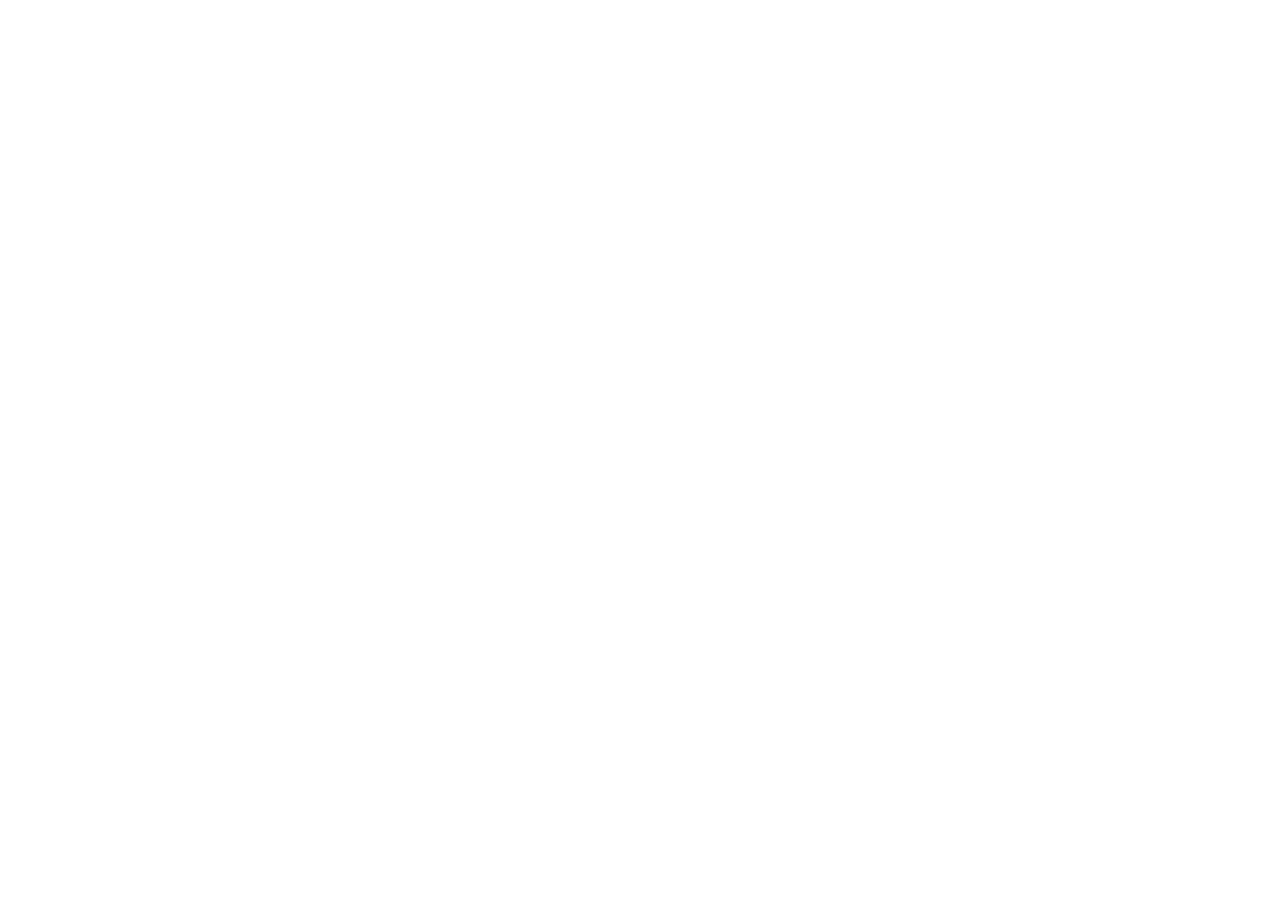
==== about.html @ 52d5bf9d "created the files structure" ====
<!DOCTYPE html>
<html lang="en">
<head>
    <meta charset="UTF-8">
    <meta http-equiv="X-UA-Compatible" content="IE=edge">
    <meta name="viewport" content="width=device-width, initial-scale=1.0">
    <title>Document</title>
</head>
<body>
    
</body>
</html>
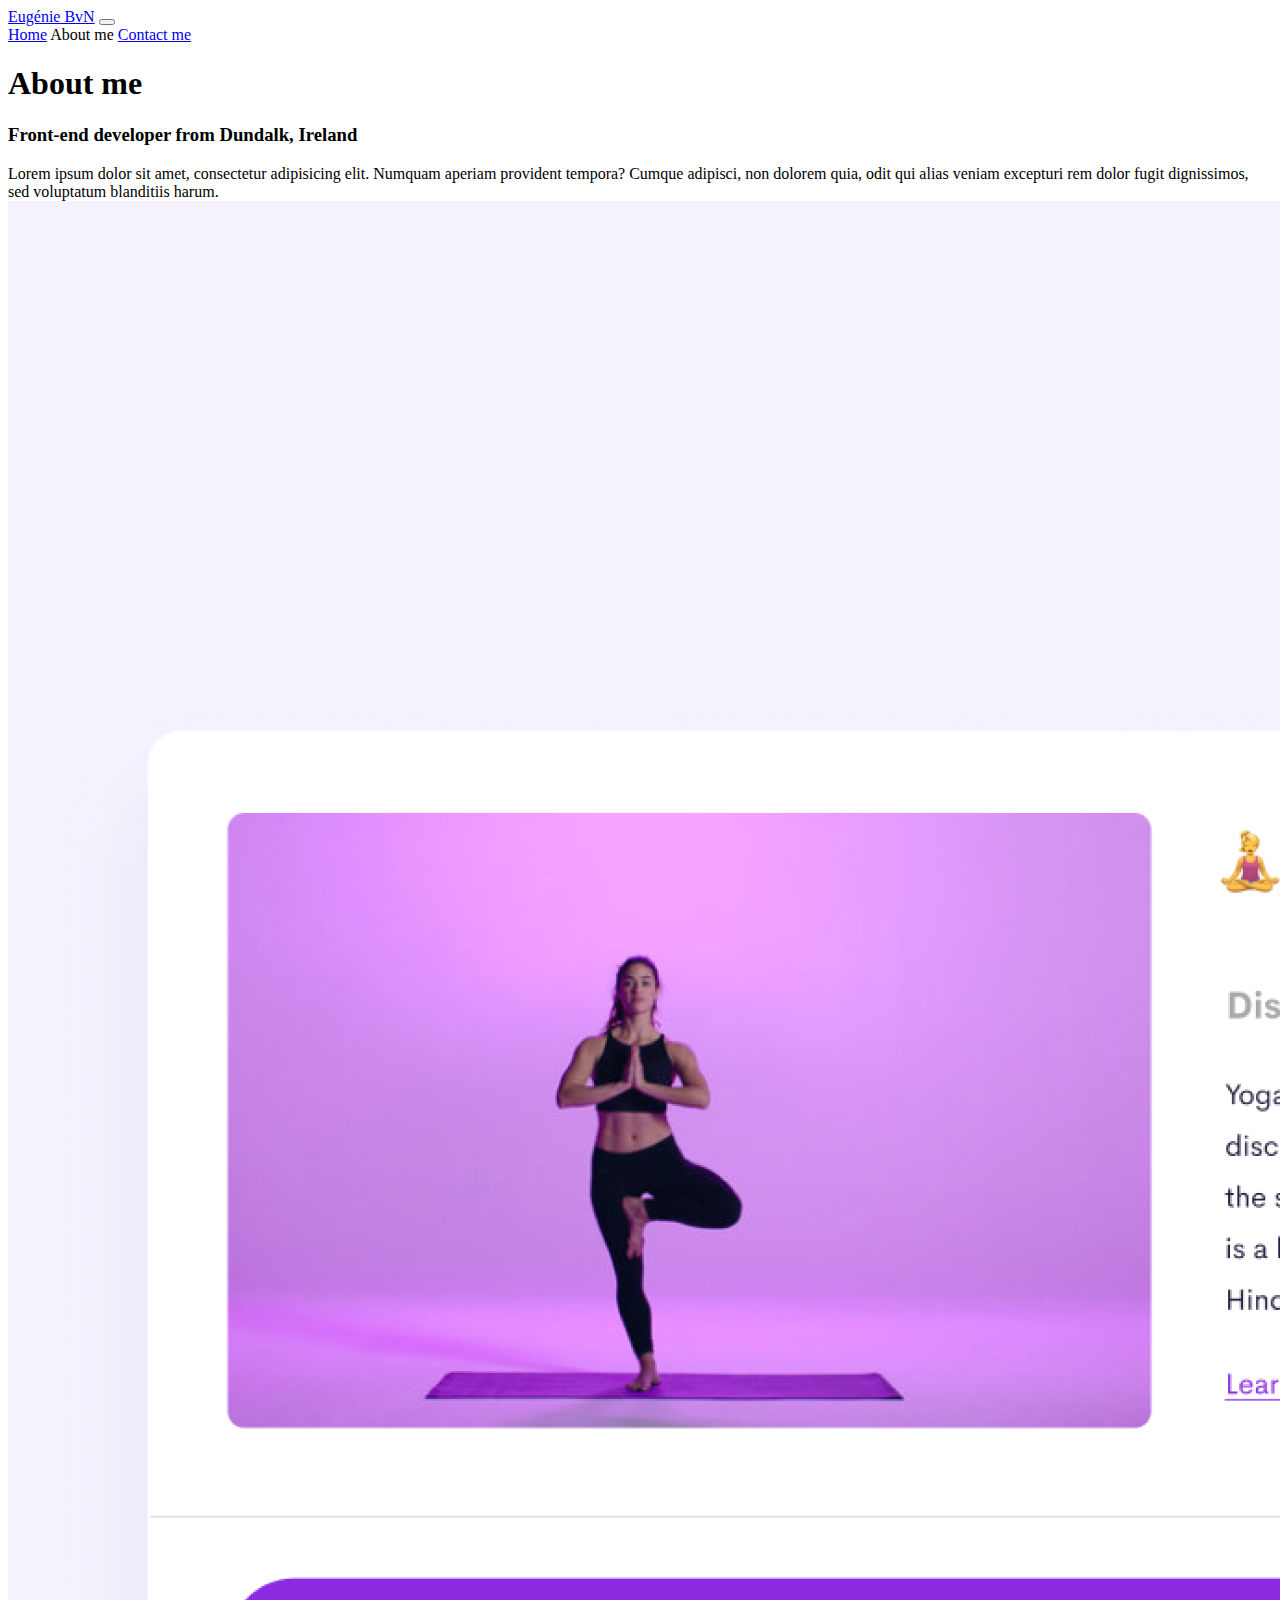
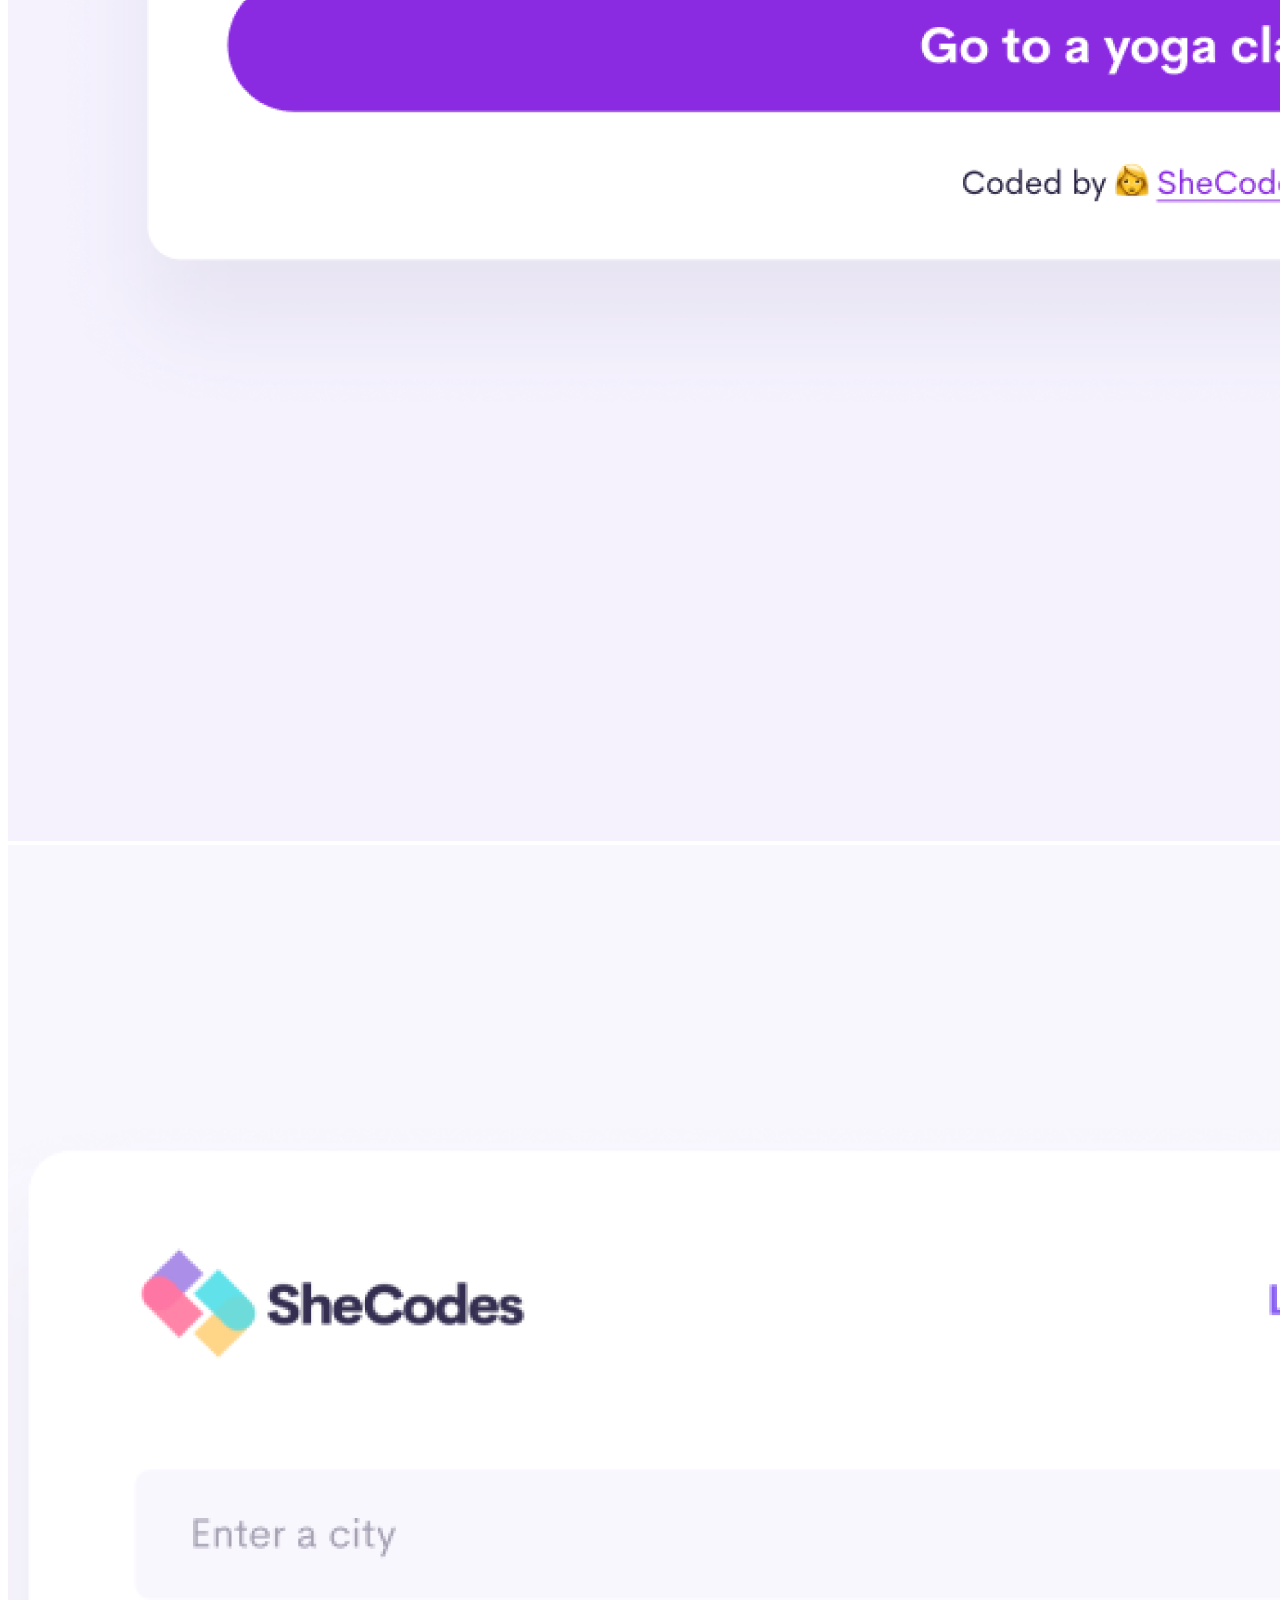
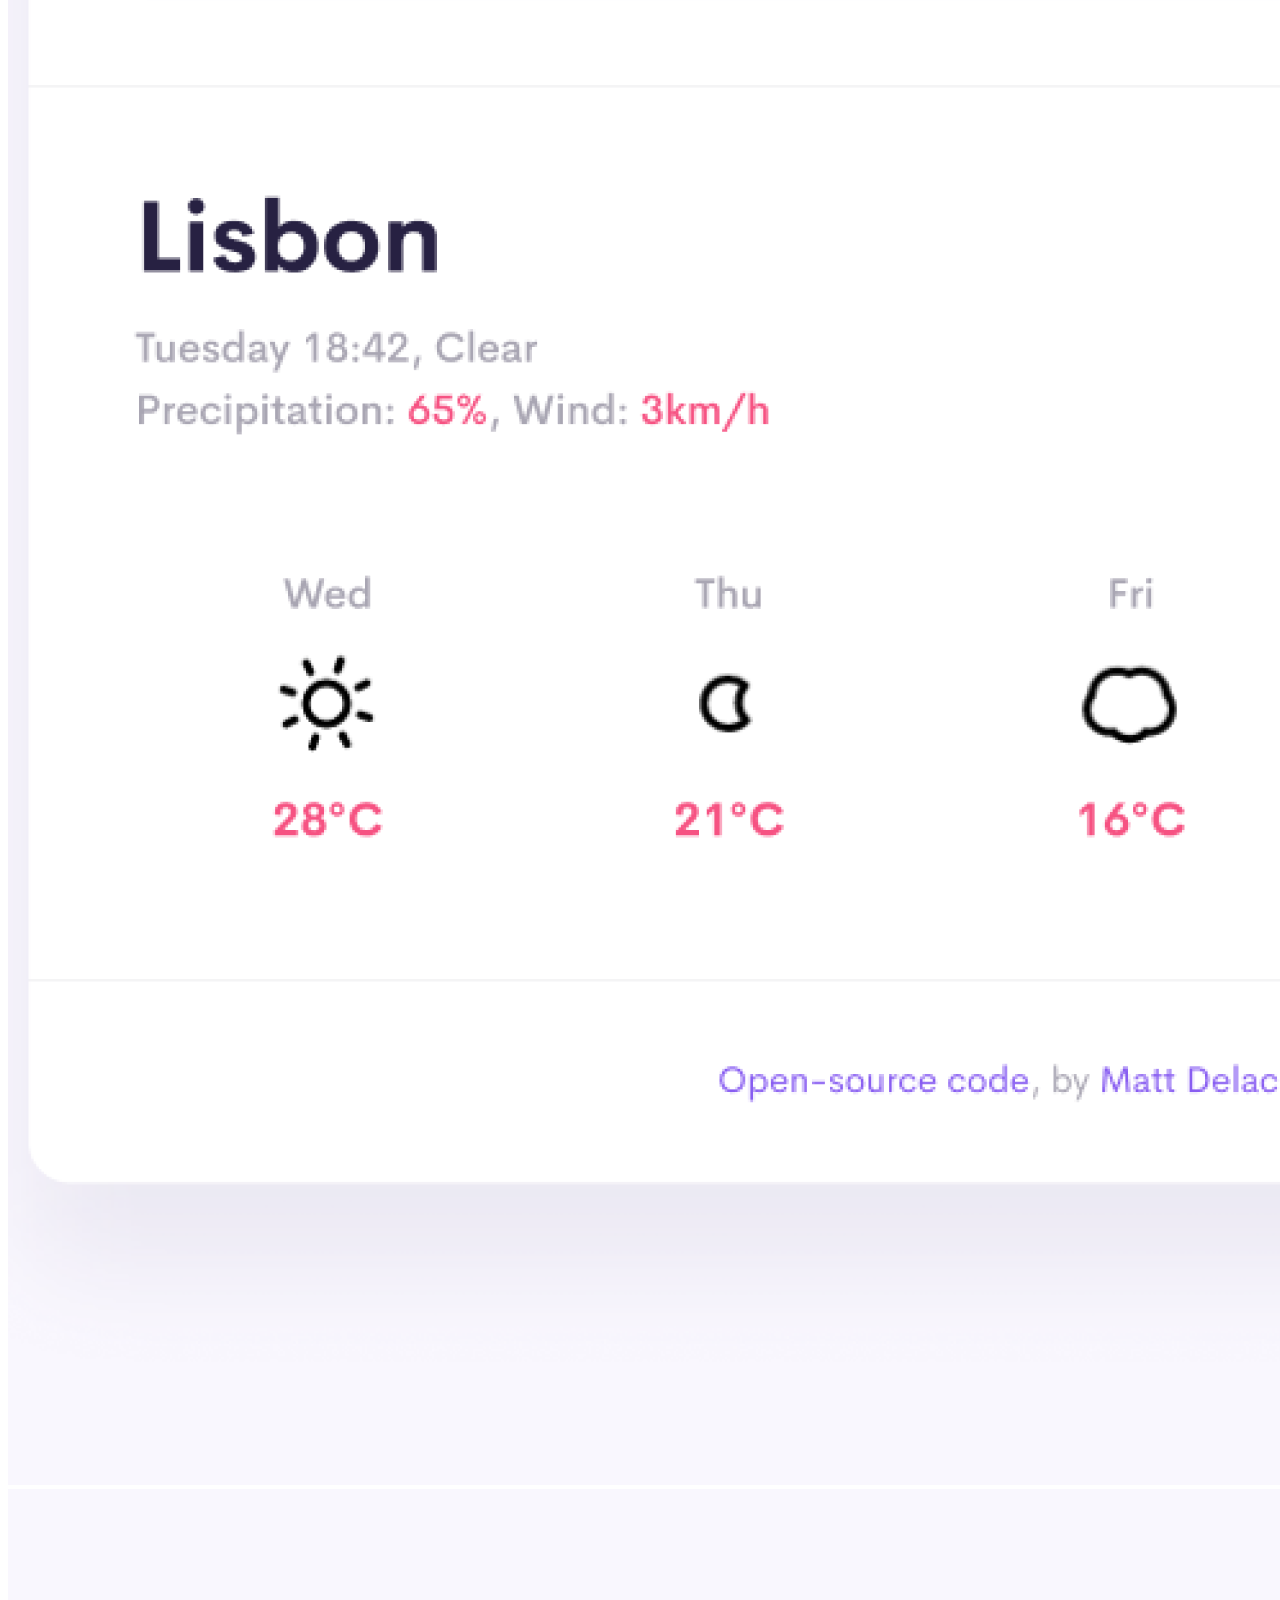
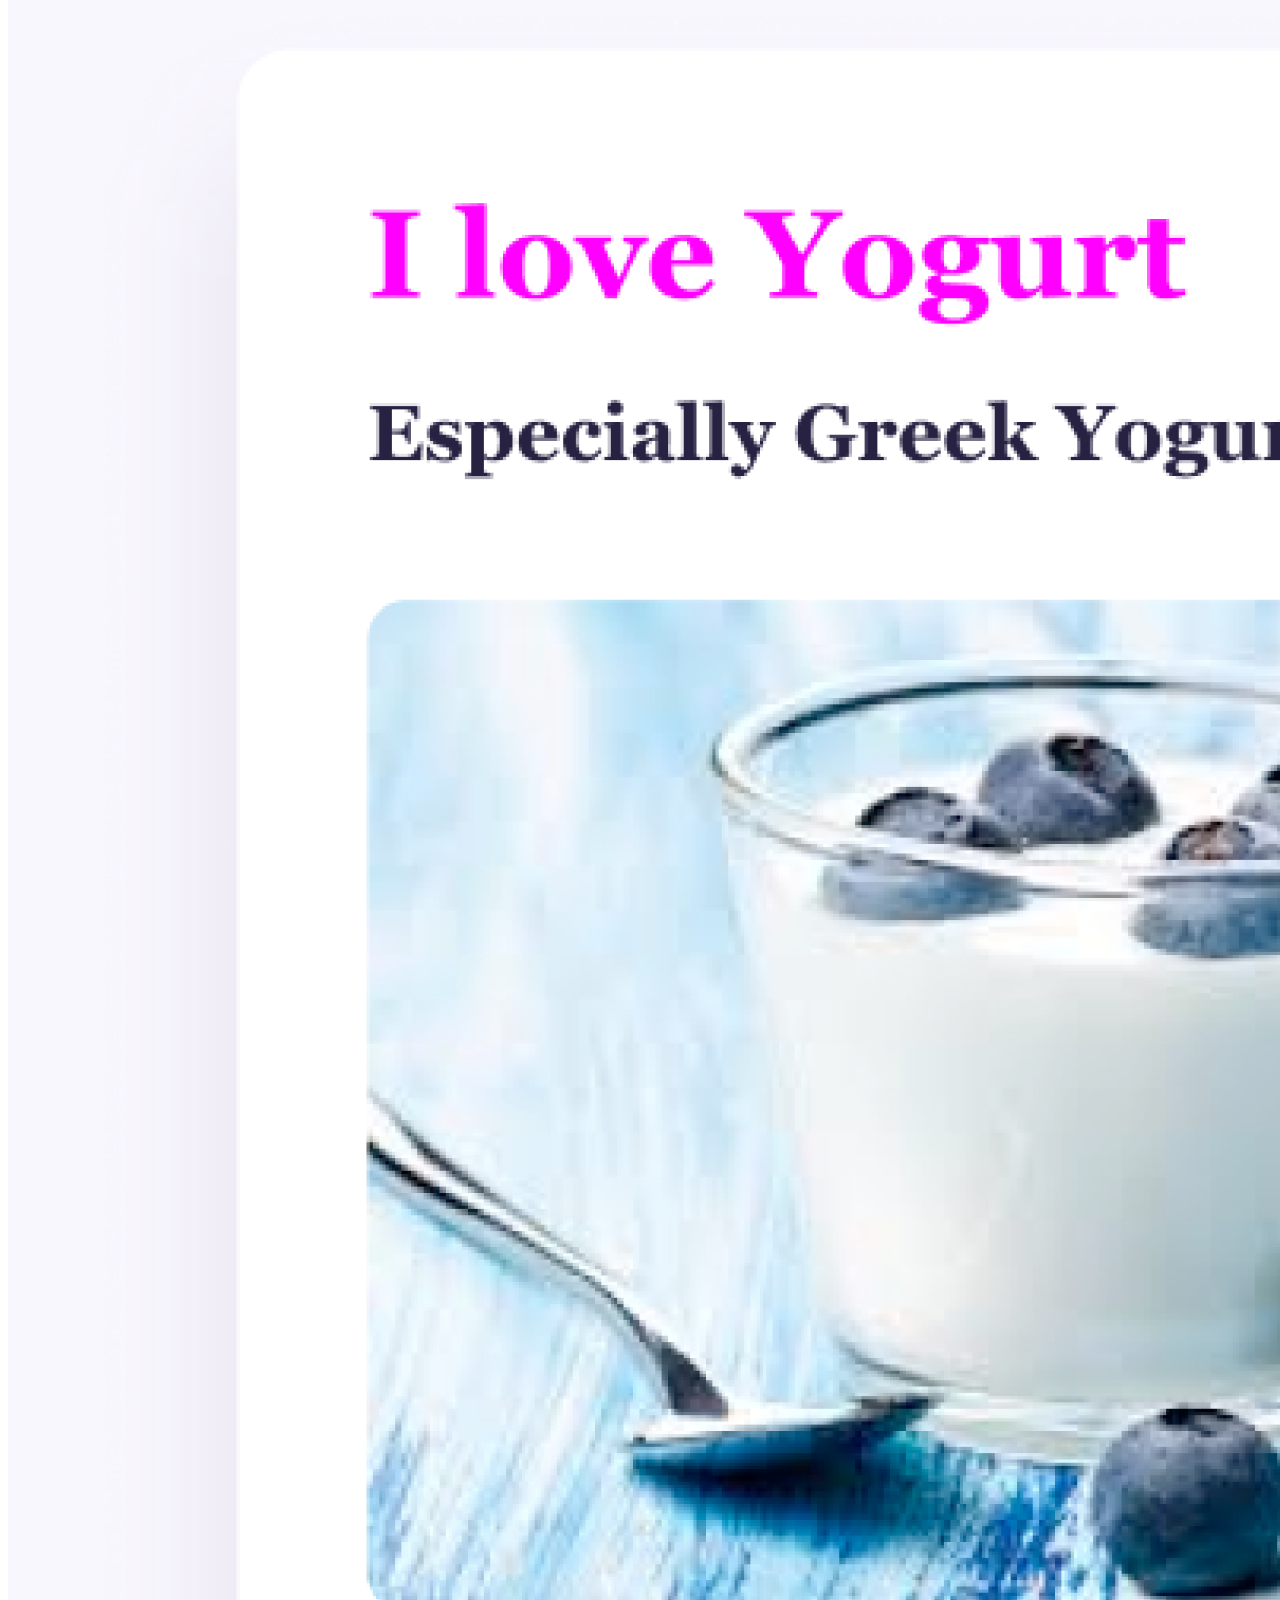
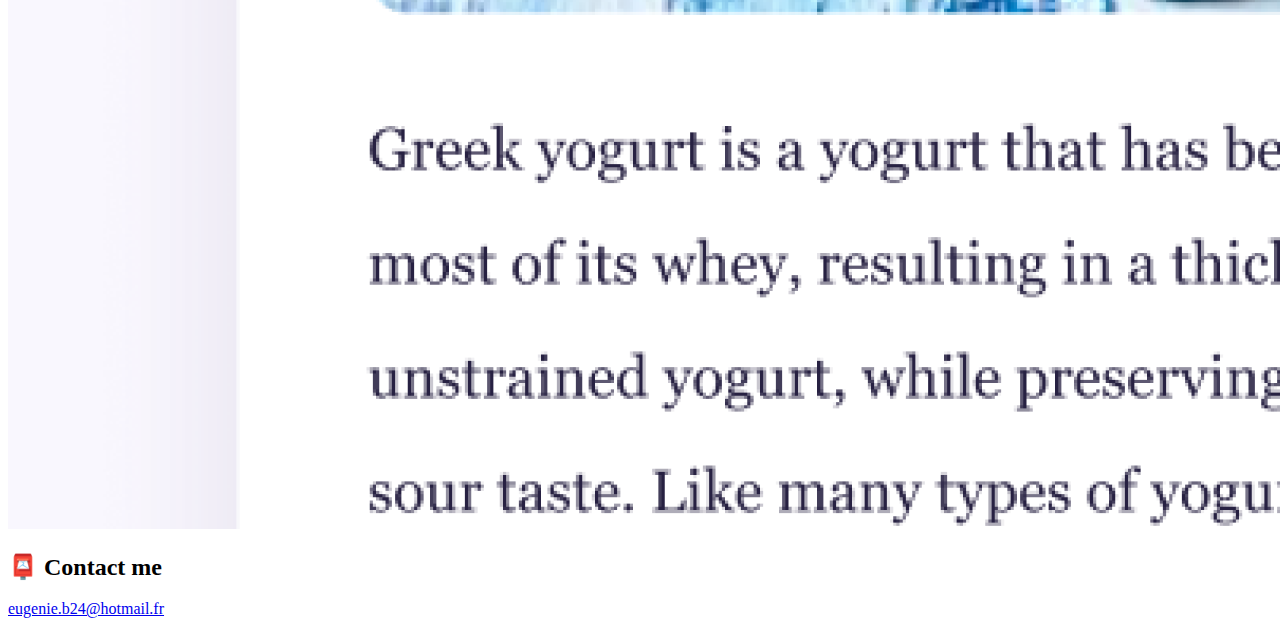
==== commit edc15418: "added html content" ====
--- a/about.html
+++ b/about.html
@@ -1,12 +1,66 @@
 <!DOCTYPE html>
 <html lang="en">
+
 <head>
-    <meta charset="UTF-8">
-    <meta http-equiv="X-UA-Compatible" content="IE=edge">
-    <meta name="viewport" content="width=device-width, initial-scale=1.0">
-    <title>Document</title>
+    <meta charset="UTF-8" />
+    <meta http-equiv="X-UA-Compatible" content="IE=edge" />
+    <meta name="viewport" content="width=device-width, initial-scale=1.0" />
+    <link href="https://cdn.jsdelivr.net/npm/bootstrap@5.2.2/dist/css/bootstrap.min.css" rel="stylesheet"
+        integrity="sha384-Zenh87qX5JnK2Jl0vWa8Ck2rdkQ2Bzep5IDxbcnCeuOxjzrPF/et3URy9Bv1WTRi" crossorigin="anonymous" />
+    <link rel="stylesheet" href="style.css" />
+    <title>About Eugénie</title>
 </head>
+
 <body>
-    
+    <nav class="navbar navbar-expand-lg bg-light fixed-top">
+        <div class="container-fluid">
+            <a class="navbar-brand" href="#">Eugénie BvN</a>
+            <button class="navbar-toggler" type="button" data-bs-toggle="collapse" data-bs-target="#navbarNavAltMarkup"
+                aria-controls="navbarNavAltMarkup" aria-expanded="false" aria-label="Toggle navigation">
+                <span class="navbar-toggler-icon"></span>
+            </button>
+            <div class="collapse navbar-collapse" id="navbarNavAltMarkup">
+                <div class="navbar-nav">
+                    <a class="nav-link" aria-current="page" href="/">Home</a>
+                    <a class="nav-link active" aria-current="page">About me</a>
+                    <a class="nav-link" href="/about.html#contact">Contact me</a>
+                </div>
+            </div>
+        </div>
+    </nav>
+    <h1>About me</h1>
+    <h3>Front-end developer from Dundalk, Ireland</h3>
+    <div class="aboutIntroduction">
+        Lorem ipsum dolor sit amet, consectetur adipisicing elit. Numquam aperiam
+        provident tempora? Cumque adipisci, non dolorem quia, odit qui alias
+        veniam excepturi rem dolor fugit dignissimos, sed voluptatum blanditiis
+        harum.
+    </div>
+
+    <div class="container">
+        <div class="row d-flex justify-content-center">
+            <div class="col-4">
+                <img src="images/yoga.png" class="img-fluid rounded shadow" />
+            </div>
+            <div class="col-4">
+                <img src="images/weather.png" class="img-fluid rounded shadow" />
+            </div>
+            <div class="col-4">
+                <img src="images/yogurt.png" class="img-fluid rounded shadow border-white" />
+            </div>
+        </div>
+    </div>
+
+    <div id="contact">
+        <h2>📮 Contact me</h2>
+        <a href="mailto:eugenie.b24@hotmail.fr" class="email-link">
+            eugenie.b24@hotmail.fr
+        </a>
+    </div>
+
+    <script src="https://cdn.jsdelivr.net/npm/bootstrap@5.2.2/dist/js/bootstrap.bundle.min.js"
+        integrity="sha384-OERcA2EqjJCMA+/3y+gxIOqMEjwtxJY7qPCqsdltbNJuaOe923+mo//f6V8Qbsw3"
+        crossorigin="anonymous"></script>
 </body>
+
 </html>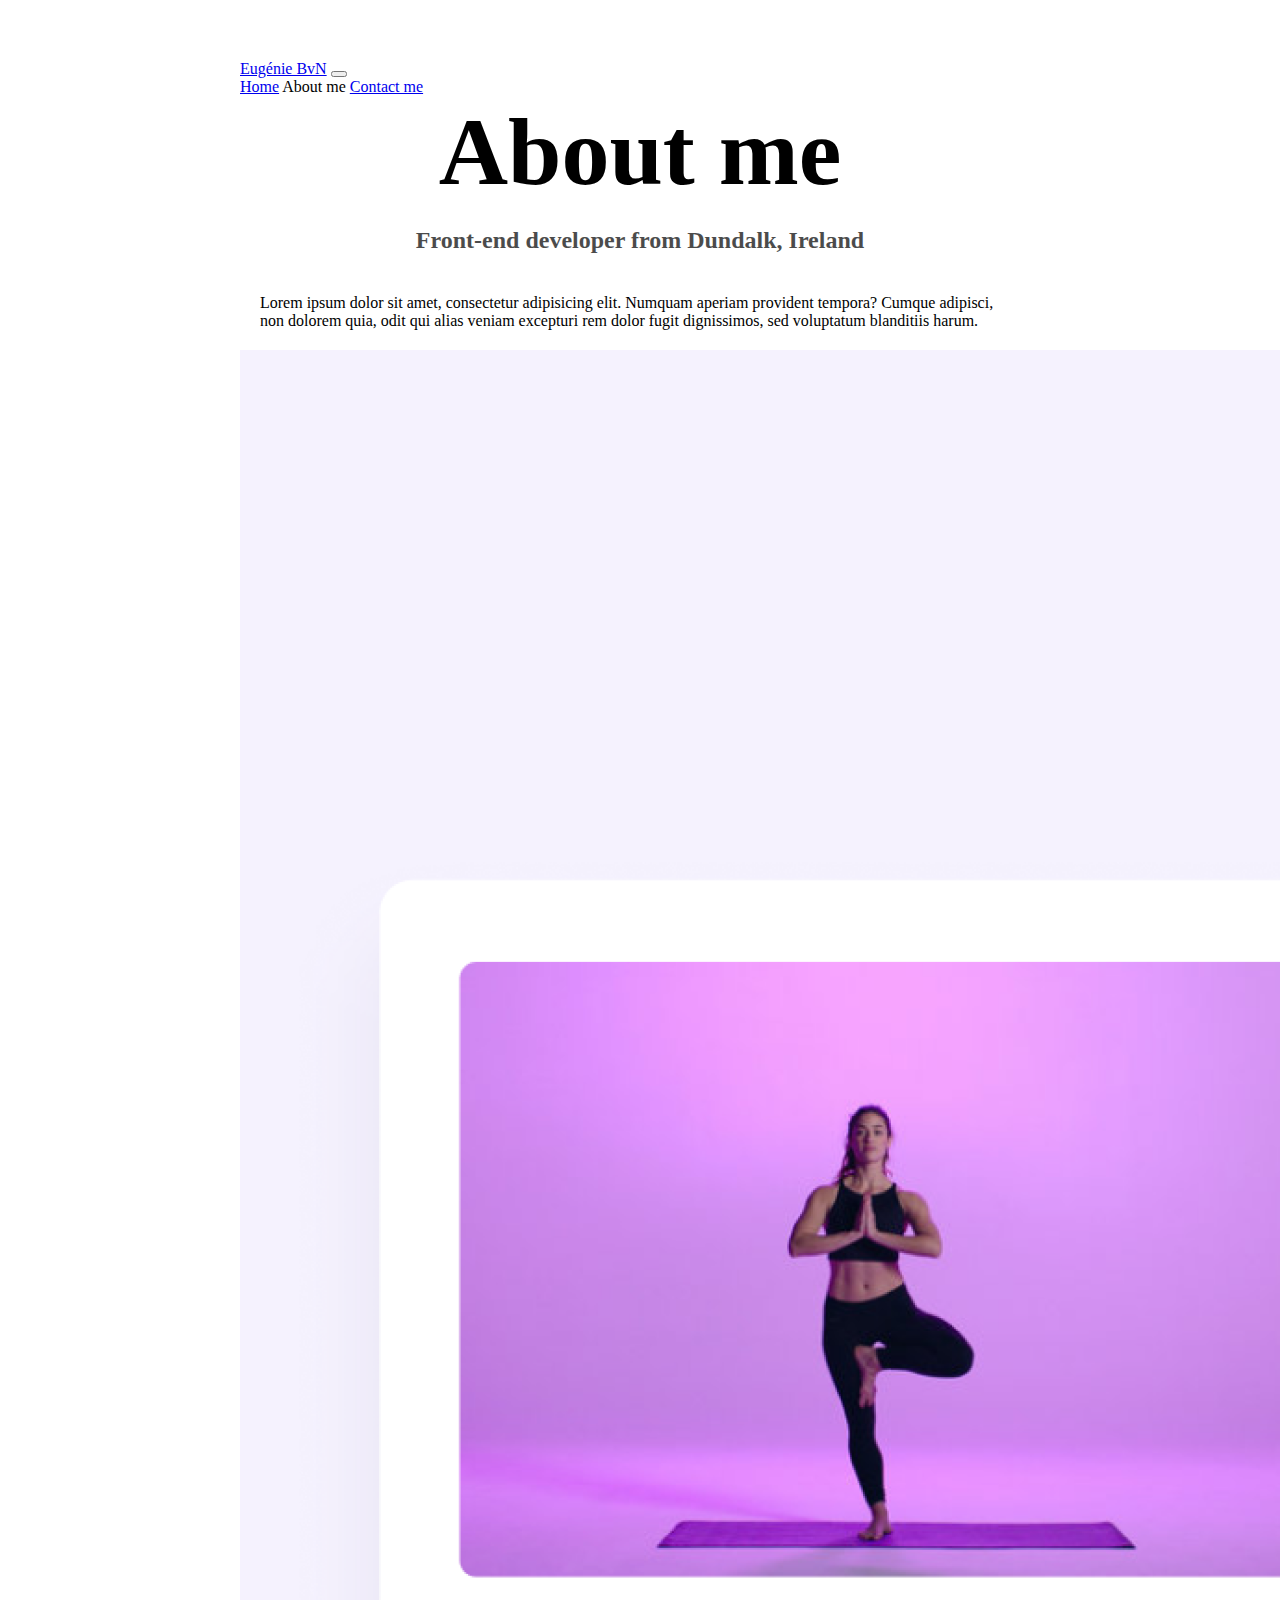
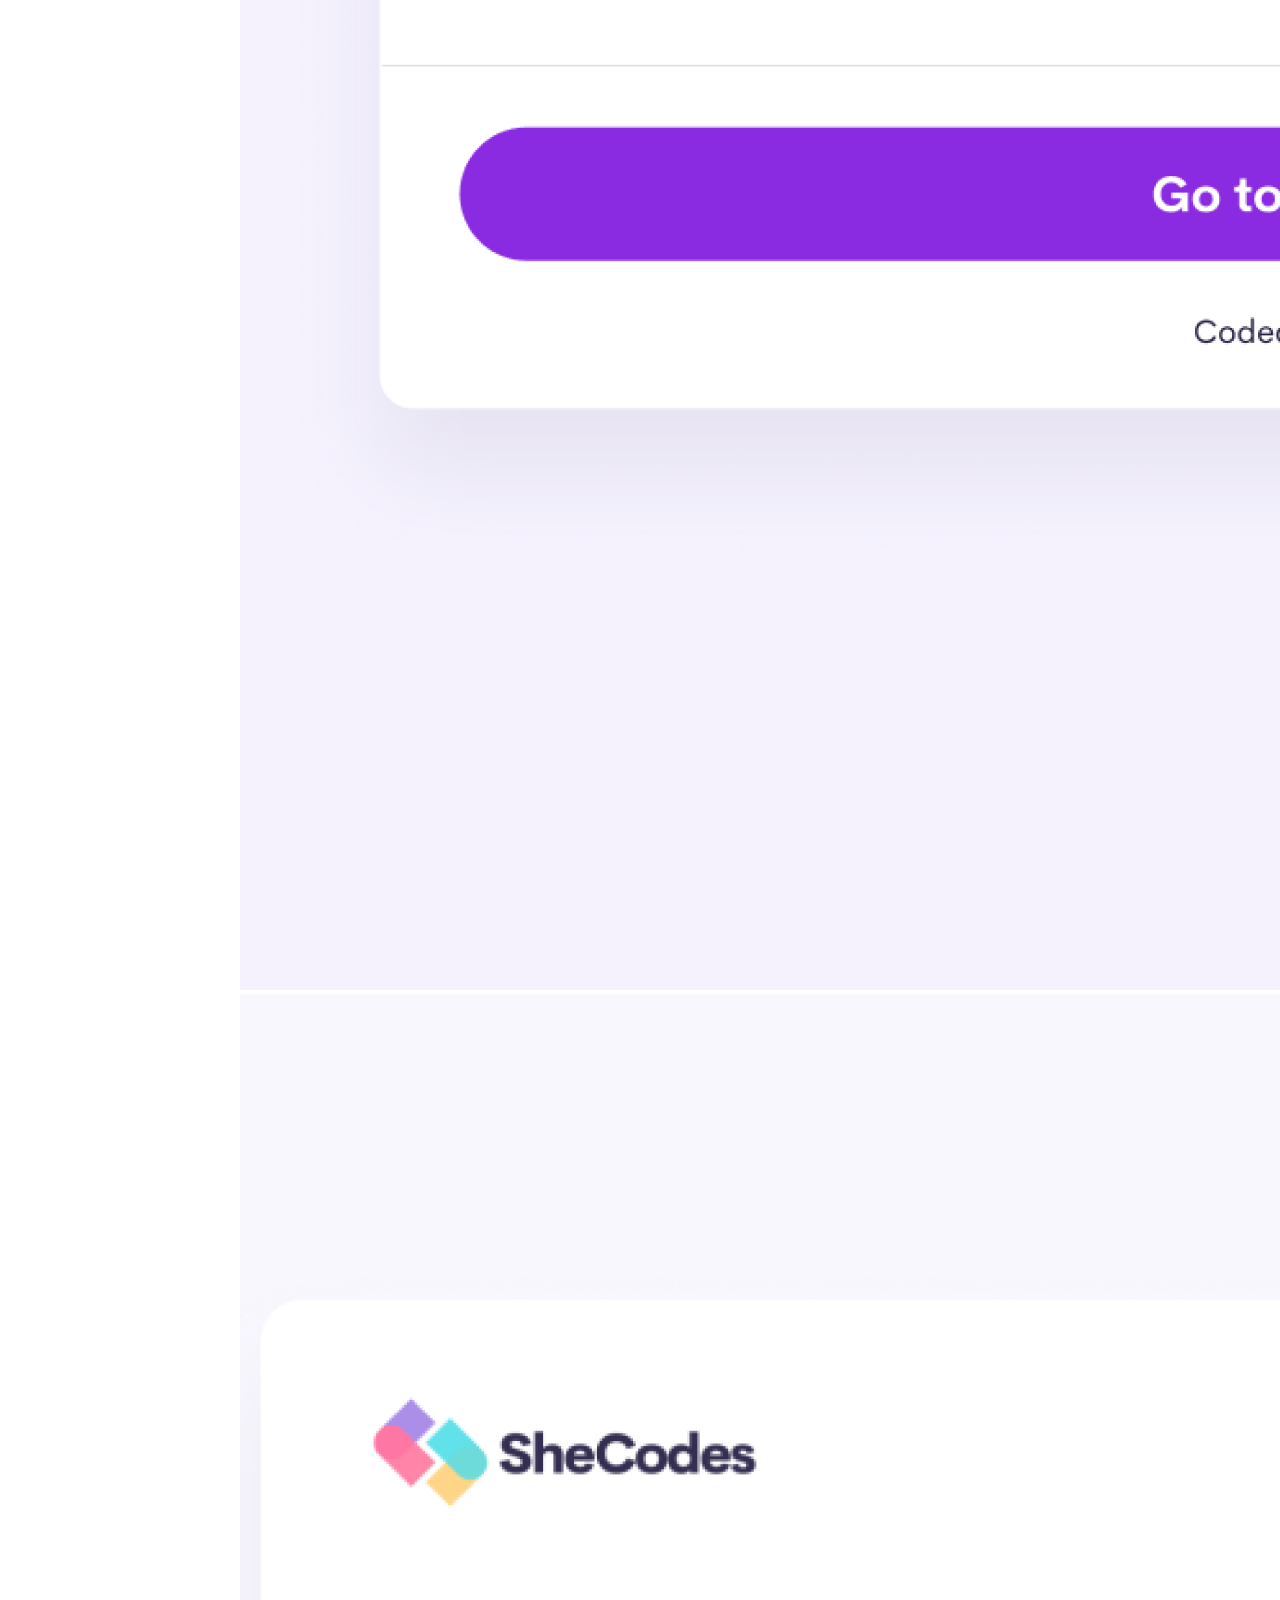
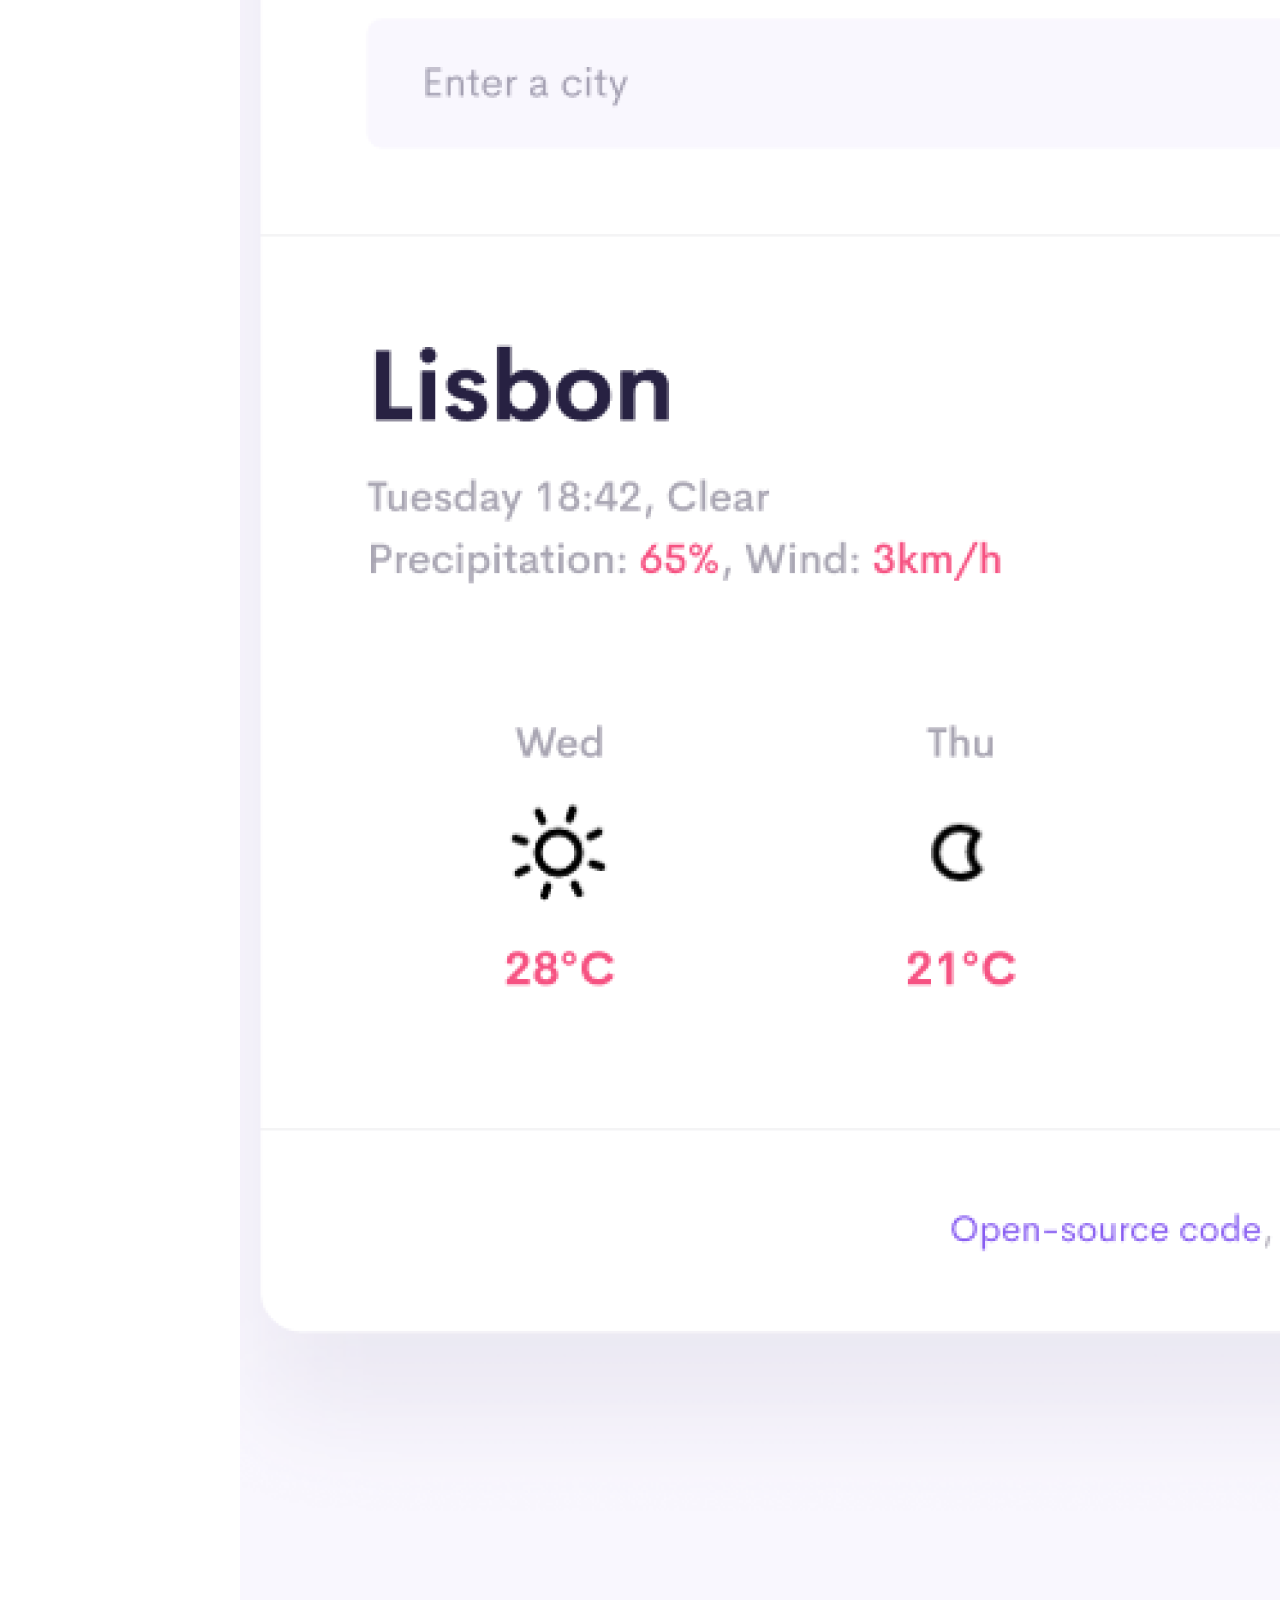
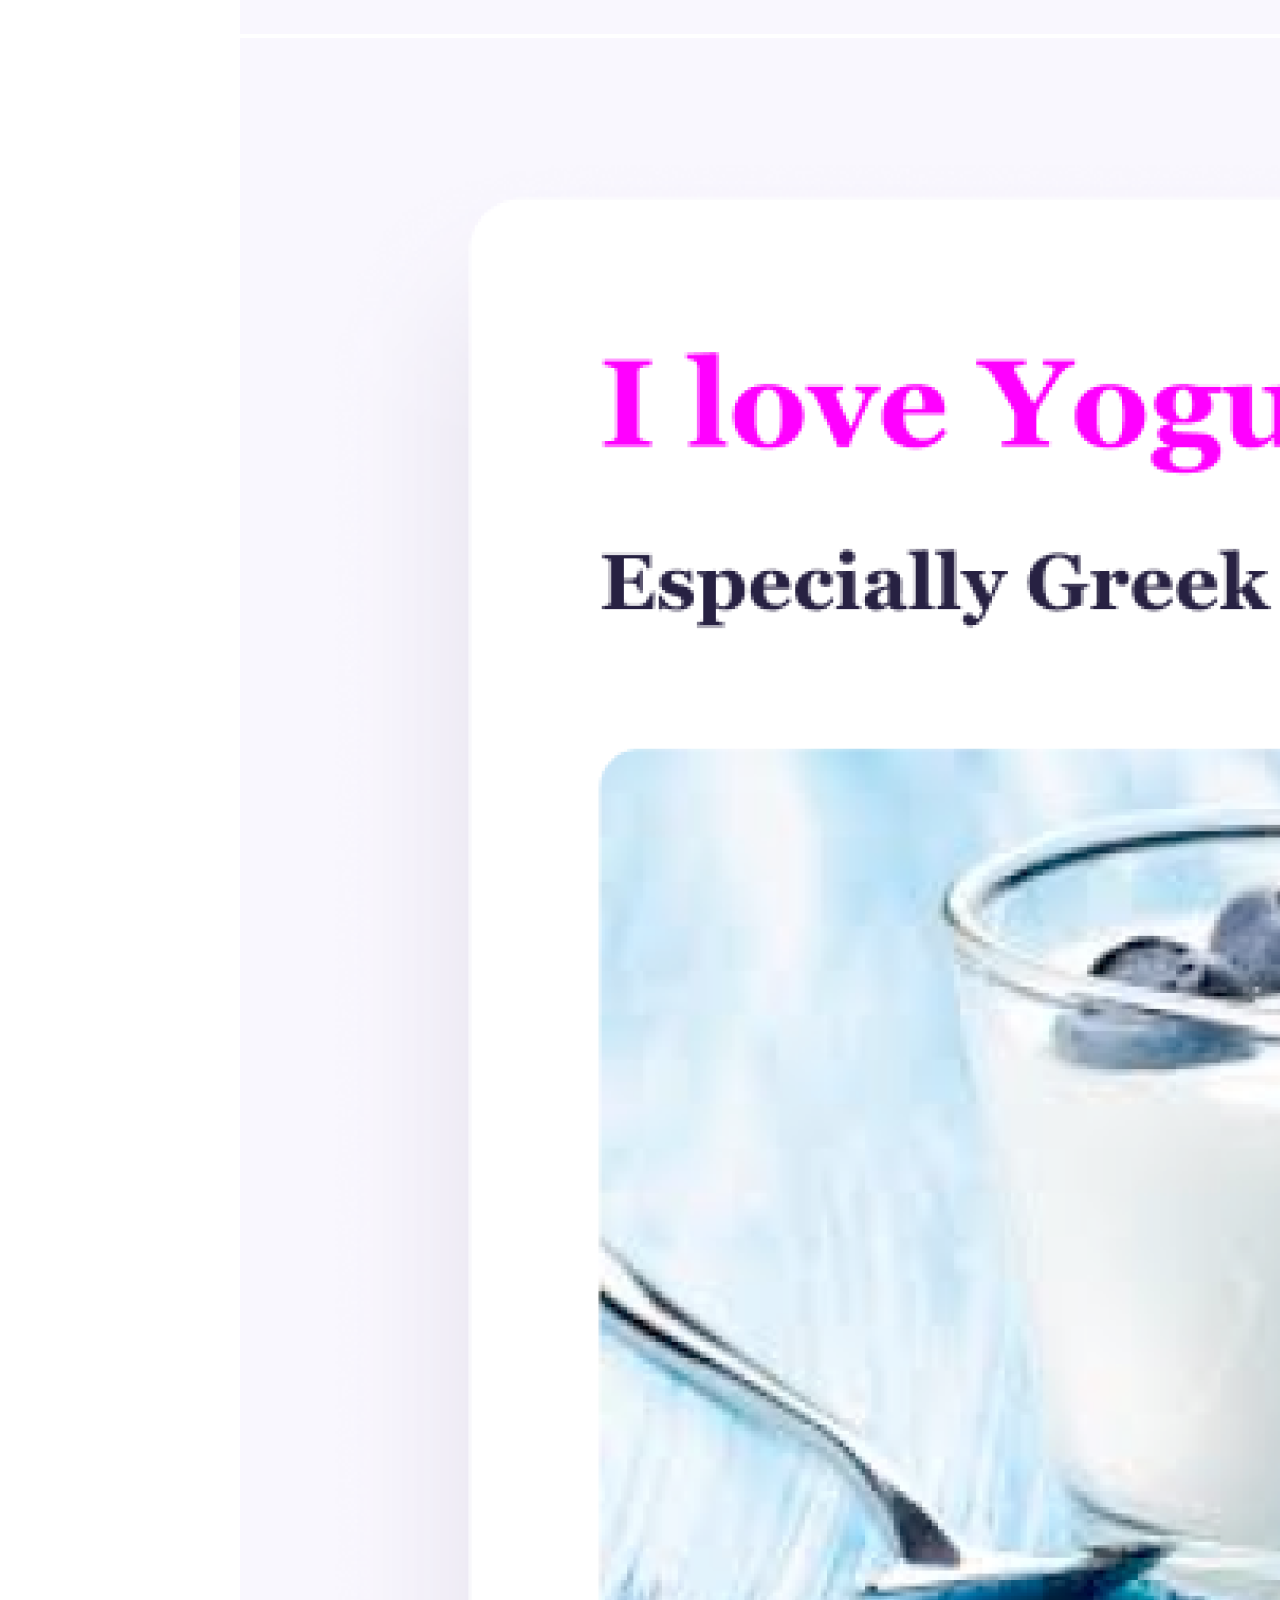
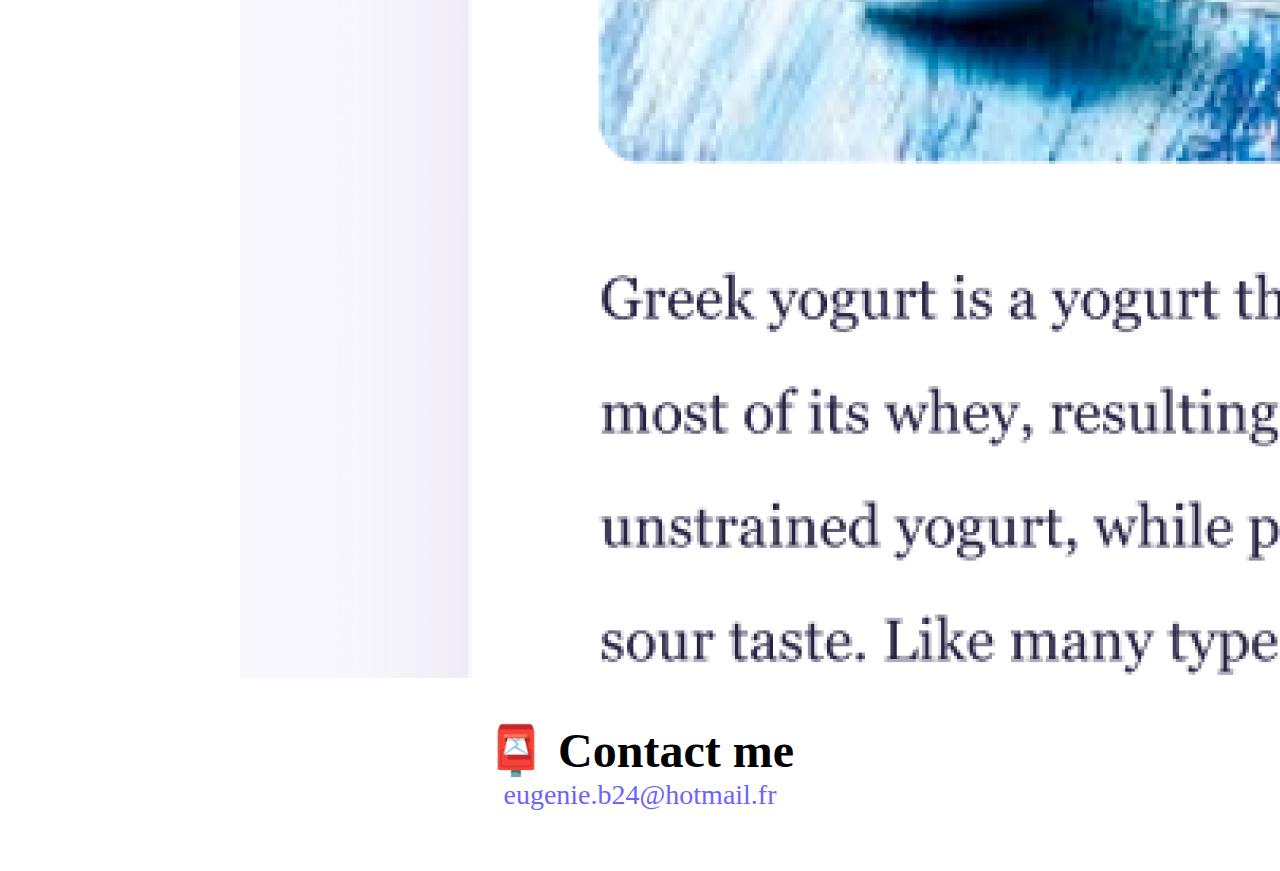
==== commit c1e282e7: "added CSS" ====
--- a/about.html
+++ b/about.html
@@ -7,7 +7,7 @@
     <meta name="viewport" content="width=device-width, initial-scale=1.0" />
     <link href="https://cdn.jsdelivr.net/npm/bootstrap@5.2.2/dist/css/bootstrap.min.css" rel="stylesheet"
         integrity="sha384-Zenh87qX5JnK2Jl0vWa8Ck2rdkQ2Bzep5IDxbcnCeuOxjzrPF/et3URy9Bv1WTRi" crossorigin="anonymous" />
-    <link rel="stylesheet" href="style.css" />
+    <link rel="stylesheet" href="/src/styles.css" />
     <title>About Eugénie</title>
 </head>
 
--- a/src/styles.css
+++ b/src/styles.css
@@ -0,0 +1,100 @@
+:root {
+    --primary-color: #6c63ff;
+    --secondary-color: #f5f2fe;
+    --box-shadow: 0 5px 10px rgba(0, 0, 0, 0.3);
+}
+
+body {
+    margin: 60px auto;
+    max-width: 800px;
+}
+
+h1,
+h2,
+h3 {
+    text-align: center;
+    margin: 0;
+}
+
+h1 {
+    font-size: 96px;
+}
+
+h2 {
+    font-size: 48px;
+}
+
+h3 {
+    font-size: 24px;
+    opacity: 0.7;
+    padding: 20px;
+}
+
+p {
+    background: var(--secondary-color);
+    padding: 20px;
+    border-radius: 4px;
+    font-size: 18px;
+    line-height: 1.5;
+    text-align: center;
+}
+
+.navigation-links {
+    display: flex;
+    margin-top: 40px;
+    justify-content: center;
+}
+
+.navigation-links a {
+    margin: 20px;
+    border-radius: 4px;
+    padding: 20px 15px;
+    text-decoration: none;
+    text-transform: capitalize;
+}
+
+.contact-link {
+    background: var(--primary-color);
+    box-shadow: var(--box-shadow);
+    color: white;
+}
+
+.about-link {
+    color: var(--primary-color);
+    border: 1px solid var(--primary-color);
+}
+
+.homepage-link {
+    color: var(--primary-color);
+    text-align: center;
+    display: block;
+}
+
+.about-paragraphs {
+    display: flex;
+    margin: 30px 0;
+}
+
+.about-paragraphs p {
+    margin: 10px;
+}
+
+.email-link {
+    display: flex;
+    justify-content: center;
+    color: var(--primary-color);
+    font-size: 28px;
+    text-decoration: none;
+}
+
+.email-link:hover {
+    text-decoration: underline;
+}
+
+.aboutIntroduction {
+    margin: 20px;
+}
+
+#contact {
+    margin: 40px;
+}